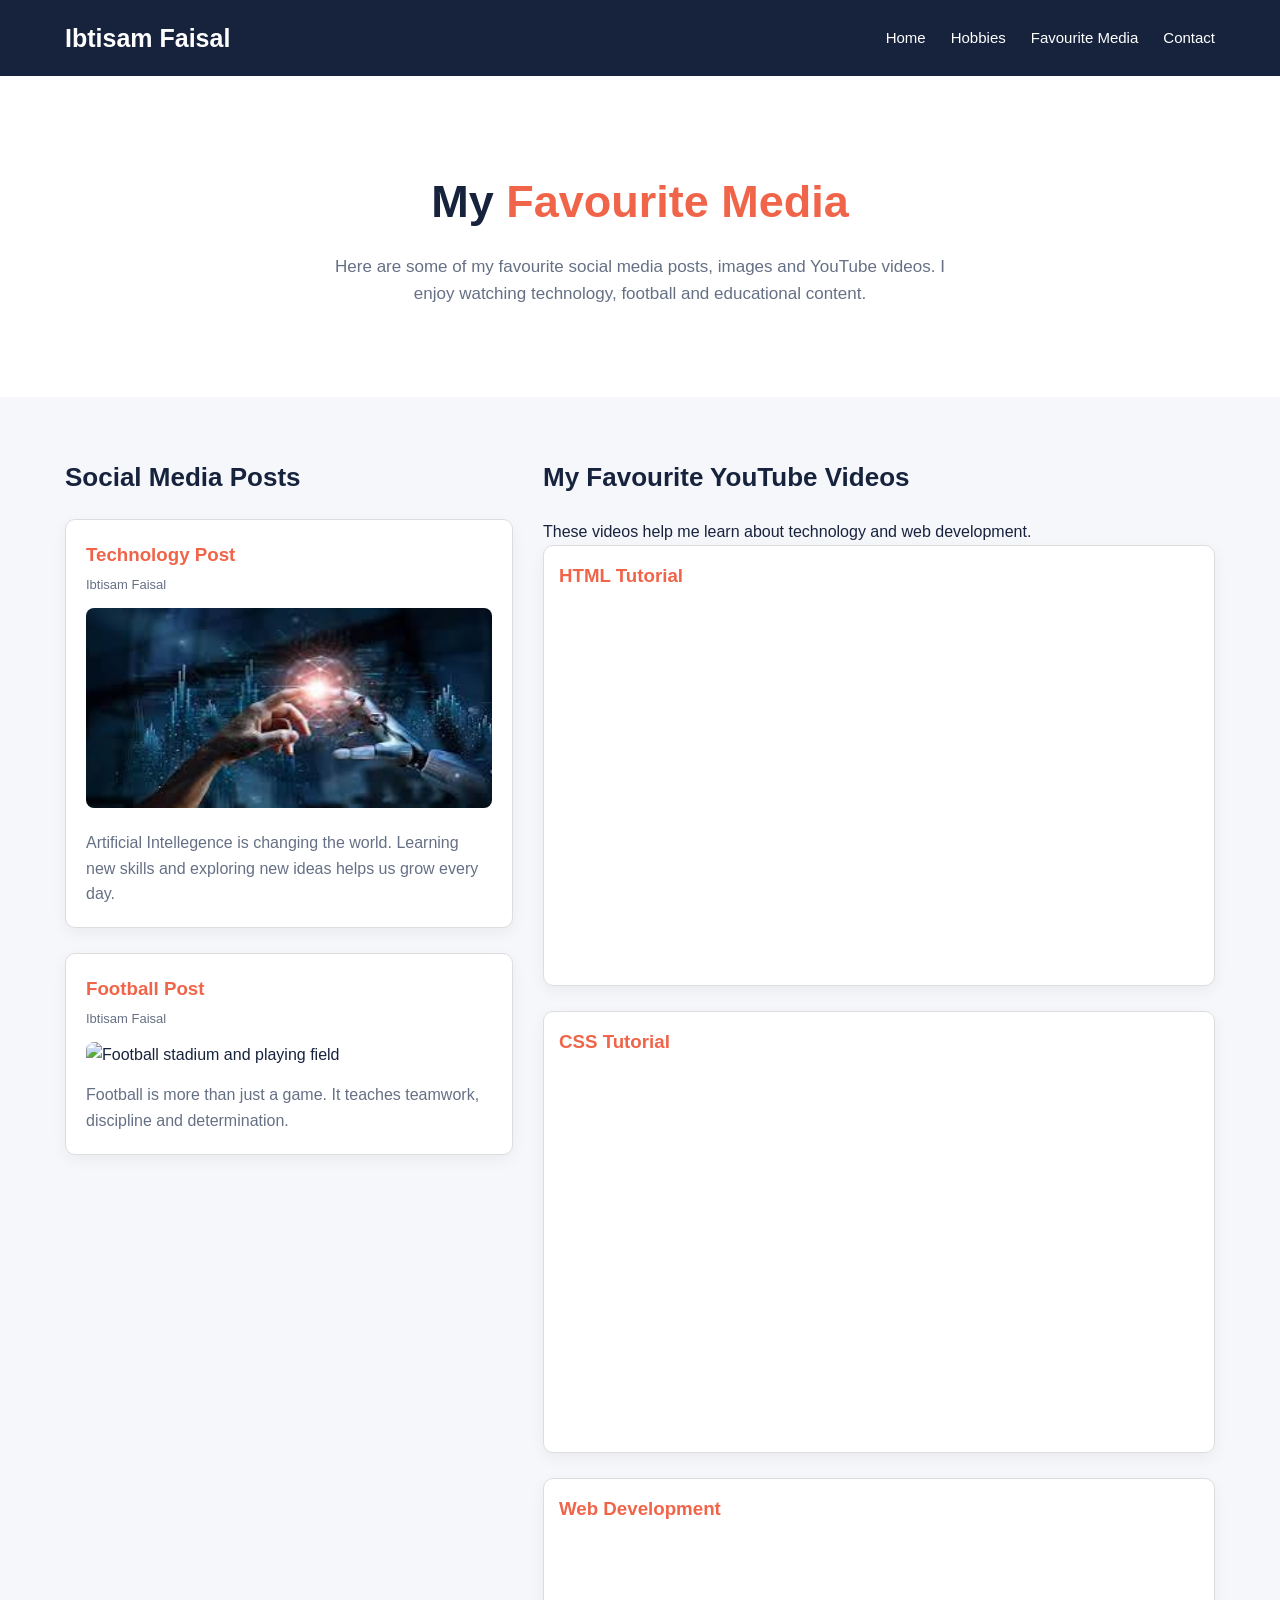
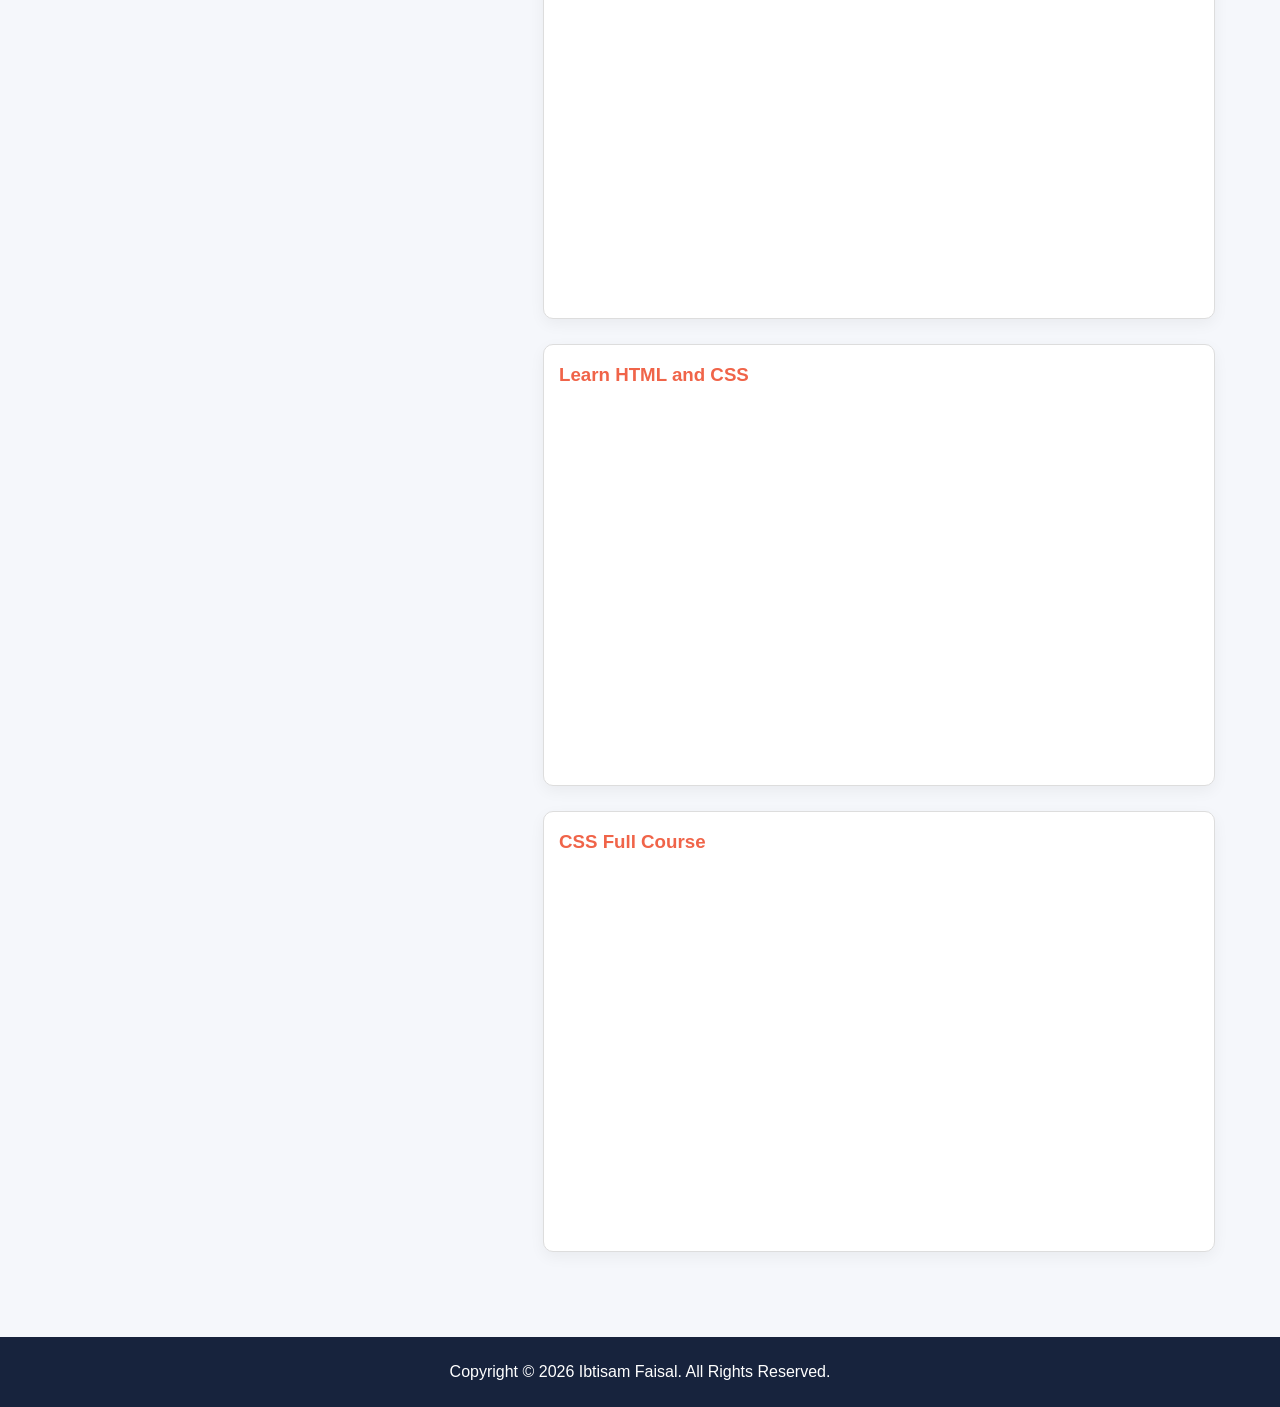
==== media.html @ 60cdde3d "Add portfolio website files" ====
<!DOCTYPE html>
<html lang="en">

<head>
    <meta charset="UTF-8">

    <meta name="viewport"
          content="width=device-width, initial-scale=1.0">

    <meta name="description"
          content="Favourite media of Ibtisam Faisal">

    <meta name="author"
          content="Ibtisam Faisal">

    <title>Ibtisam Faisal | Favourite Media</title>

    <link rel="stylesheet" href="css/style.css">

    <link rel="icon" type="image/png" href="images/favicon.png">

</head>

<body>

    <!-- Header -->
    <header class="header">

        <div class="container">

            <h2 class="logo">Ibtisam Faisal</h2>

            <nav>
                <ul class="nav-links">
                    <li><a href="index.html">Home</a></li>
                    <li><a href="hobbies.html">Hobbies</a></li>
                    <li><a href="media.html">Favourite Media</a></li>
                    <li><a href="contact.html">Contact</a></li>
                </ul>
            </nav>

        </div>

    </header>


    <main>

        <!-- Page Introduction -->
        <section class="hero">

            <div class="container">

                <h1>My <span>Favourite Media</span></h1>

                <p class="description">
                    Here are some of my favourite social media
                    posts, images and YouTube videos.
                    I enjoy watching technology, football
                    and educational content.
                </p>

            </div>

        </section>


        <!-- Two Column Layout -->
        <div class="media-section">

            <div class="container">

                <div class="media-layout">


                    <!-- LEFT COLUMN -->
                    <section class="social-column">

                        <h2>Social Media Posts</h2>

                        <!-- First Post (LOCAL image: add images/my-image.jpg) -->
                        <article class="post">

                            <h3>Technology Post</h3>

                            <p class="post-user">
                                Ibtisam Faisal
                            </p>

                            <img src="images/ai.jpg"
                                 alt="My favourite technology image">

                            <p>
                                Artificial Intellegence is changing the world.
                                Learning new skills and exploring
                                new ideas helps us grow every day.
                            </p>

                        </article>


                        <!-- Second Post (ONLINE image) -->
                        <article class="post">

                            <h3>Football Post</h3>

                            <p class="post-user">
                                Ibtisam Faisal
                            </p>

                            <img src="https://images.unsplash.com/photo-1522778119026-d647f0596c20?w=800"
                                 alt="Football stadium and playing field">

                            <p>
                                Football is more than just a game.
                                It teaches teamwork, discipline
                                and determination.
                            </p>

                        </article>


                    </section>


                    <!-- RIGHT COLUMN -->
                    <section class="video-column">

                        <h2>My Favourite YouTube Videos</h2>

                        <p>
                            These videos help me learn about
                            technology and web development.
                        </p>


                        <!-- Video 1 -->
                        <article class="video-card">

                            <h3>HTML Tutorial</h3>

                            <iframe
    src="https://www.youtube.com/embed/qz0aGYrrlhU"
    title="HTML Tutorial"
    allowfullscreen>
</iframe>

                        </article>


                        <!-- Video 2 -->
                        <article class="video-card">

                            <h3>CSS Tutorial</h3>

                            <iframe
    src="https://www.youtube.com/embed/AP3_V7KXHs4"
    title="CSS Tutorial"
    allowfullscreen>
</iframe>

                        </article>


                        <!-- Video 3 -->
                        <article class="video-card">

                            <h3>Web Development</h3>

                           <iframe
    src="https://www.youtube.com/embed/GxmfcnU3feo"
    title="Web Development Tutorial"
    allowfullscreen>
</iframe>

                        </article>


                        <!-- Video 4 -->
                        <article class="video-card">

                            <h3>Learn HTML and CSS</h3>

                           <iframe
    src="https://www.youtube.com/embed/HcOc7P5BMi4"
    title="HTML and CSS Course"
    allowfullscreen>
</iframe>

                        </article>


                        <!-- Video 5 -->
                        <article class="video-card">

                            <h3>CSS Full Course</h3>

                           <iframe
    src="https://www.youtube.com/embed/qz0aGYrrlhU?start=60"
    title="CSS Full Course"
    allowfullscreen>
</iframe>
                        </article>


                    </section>

                </div>

            </div>

        </div>

    </main>


    <!-- Footer -->
    <footer class="footer">

        <div class="container">

            <p>
                Copyright &copy; 2026 Ibtisam Faisal.
                All Rights Reserved.
            </p>

        </div>

    </footer>

</body>

</html>
---- css/style.css ----
/* =====================================
   GENERAL STYLING
===================================== */

* {
    margin: 0;
    padding: 0;
    box-sizing: border-box;
}

body {
    font-family: Arial, sans-serif;
    background-color: #f5f7fb;
    color: #17233d;
    line-height: 1.6;
}

.container {
    width: 90%;
    max-width: 1150px;
    margin: auto;
}


/* =====================================
   HEADER AND NAVIGATION
===================================== */

.header {
    background-color: #17233d;
    padding: 18px 0;
    position: sticky;
    top: 0;
    z-index: 1000;
}

.header .container {
    display: flex;
    justify-content: space-between;
    align-items: center;
}

.logo {
    color: white;
    font-size: 25px;
    font-weight: bold;
}

.nav-links {
    display: flex;
    list-style: none;
    gap: 25px;
}

.nav-links a {
    color: white;
    text-decoration: none;
    font-size: 15px;
    transition: 0.3s;
}

.nav-links a:hover {
    color: #f06449;
}


/* =====================================
   HERO SECTION
===================================== */

.hero {
    background-color: white;
    padding: 90px 0;
    text-align: center;
}

.hero h1 {
    font-size: 45px;
    margin-bottom: 15px;
}

.hero h1 span {
    color: #f06449;
}

.hero h2 {
    font-size: 25px;
    margin-bottom: 20px;
}

.hero .description {
    max-width: 650px;
    margin: auto;
    color: #667085;
    font-size: 17px;
}

.intro {
    color: #f06449;
    font-size: 14px;
    font-weight: bold;
    letter-spacing: 2px;
    margin-bottom: 15px;
}


/* =====================================
   BUTTON
===================================== */

.btn {
    display: inline-block;
    background-color: #f06449;
    color: white;
    padding: 12px 28px;
    margin-top: 25px;
    border: none;
    border-radius: 6px;
    text-decoration: none;
    font-weight: bold;
    cursor: pointer;
    transition: 0.3s;
}

.btn:hover {
    background-color: #d94e35;
    transform: translateY(-3px);
}


/* =====================================
   ABOUT SECTION
===================================== */

.about {
    padding: 65px 0;
    text-align: center;
}

.about h2 {
    font-size: 34px;
    margin-bottom: 15px;
}

.about-description {
    color: #667085;
    margin-bottom: 35px;
}

.about-content {
    display: grid;
    grid-template-columns: repeat(3, 1fr);
    gap: 25px;
}

.about-card {
    background-color: white;
    padding: 30px;
    border-radius: 10px;
    border: 1px solid #e5e9f0;
    box-shadow: 0 5px 20px rgba(0, 0, 0, 0.05);
    transition: 0.3s;
}

.about-card:hover {
    transform: translateY(-7px);
    box-shadow: 0 10px 25px rgba(0, 0, 0, 0.1);
}

.about-card h3 {
    color: #f06449;
    margin-bottom: 15px;
}

.about-card p {
    color: #667085;
}

.about-card ol,
.about-card ul {
    text-align: left;
    padding-left: 25px;
    line-height: 2;
}


/* =====================================
   FAVOURITE SPORT SECTION
===================================== */

.sport {
    background-color: #e9edf5;
    padding: 65px 0;
    text-align: center;
}

.sport h2 {
    font-size: 32px;
    margin-bottom: 25px;
}

.sport article {
    background-color: white;
    max-width: 750px;
    margin: auto;
    padding: 30px;
    border-radius: 10px;
}

.sport h3 {
    color: #f06449;
    font-size: 24px;
    margin-bottom: 10px;
}

.sport p {
    color: #667085;
}


/* Lists inside cards */
.sport article ul,
.sport article ol {
    text-align: left;
    padding-left: 25px;
    line-height: 2;
    color: #667085;
}


/* =====================================
   TABLE STYLING
===================================== */

table {
    width: 100%;
    border-collapse: collapse;
    margin-top: 25px;
    background-color: white;
}

th {
    background-color: #17233d;
    color: white;
    padding: 15px;
    text-align: left;
}

td {
    padding: 14px;
    border: 1px solid #dddddd;
    color: #17233d;
}

tbody tr:nth-child(even) {
    background-color: #f2f4f8;
}

tbody tr:hover {
    background-color: #ffe8e2;
    transition: 0.3s;
}


/* =====================================
   FAVOURITE MEDIA PAGE
===================================== */

.media-section {
    padding: 60px 0;
}

.media-layout {
    display: grid;
    grid-template-columns: 1fr 1.5fr;
    gap: 30px;
    align-items: start;
}

.social-column h2,
.video-column h2 {
    font-size: 26px;
    margin-bottom: 20px;
}

.post {
    background-color: white;
    padding: 20px;
    margin-bottom: 25px;
    border-radius: 10px;
    border: 1px solid #dddddd;
    box-shadow: 0 5px 15px rgba(0,0,0,0.05);
}

.post h3 {
    color: #f06449;
    margin-bottom: 5px;
}

.post-user {
    color: #777777;
    font-size: 13px;
    margin-bottom: 12px;
}

.post img {
    width: 100%;
    height: 200px;
    object-fit: cover;
    border-radius: 8px;
    margin-bottom: 15px;
}

.post p {
    color: #667085;
}

.video-card {
    background-color: white;
    padding: 15px;
    margin-bottom: 25px;
    border-radius: 10px;
    border: 1px solid #dddddd;
    box-shadow: 0 5px 15px rgba(0,0,0,0.05);
}

.video-card h3 {
    margin-bottom: 12px;
    color: #f06449;
}

.video-card iframe {
    width: 100%;
    aspect-ratio: 16 / 9;
    border: none;
    border-radius: 8px;
}


/* =====================================
   CONTACT PAGE
===================================== */

.contact-section {
    padding: 60px 0;
    text-align: center;
}

.contact-section h2,
.friends-section h2,
.contact-form-section h2,
.map-section h2 {
    font-size: 30px;
    margin-bottom: 25px;
    text-align: center;
}

.contact-details {
    display: grid;
    grid-template-columns: repeat(2, 1fr);
    gap: 20px;
}

.contact-card {
    background-color: white;
    padding: 25px;
    border-radius: 10px;
    border: 1px solid #dddddd;
    box-shadow: 0 5px 15px rgba(0,0,0,0.05);
}

.contact-card h3 {
    color: #f06449;
    margin-bottom: 10px;
}

.contact-card p {
    color: #667085;
}

.contact-card a {
    color: #17233d;
    text-decoration: none;
}

.friends-section {
    background-color: #e9edf5;
    padding: 60px 0;
}


/* =====================================
   CONTACT FORM
===================================== */

.contact-form-section {
    padding: 60px 0;
    text-align: center;
}

.contact-form-section form {
    max-width: 650px;
    margin: auto;
    padding: 30px;
    background-color: white;
    border-radius: 10px;
    border: 1px solid #dddddd;
    text-align: left;
    box-shadow: 0 5px 15px rgba(0,0,0,0.05);
}

.form-group {
    margin-bottom: 20px;
}

.form-group label {
    display: block;
    margin-bottom: 8px;
    font-weight: bold;
}

.form-group input,
.form-group textarea {
    width: 100%;
    padding: 13px;
    border: 1px solid #cccccc;
    border-radius: 6px;
    font-family: Arial, sans-serif;
    font-size: 15px;
}

.form-group input:focus,
.form-group textarea:focus {
    outline: none;
    border-color: #f06449;
}

.form-group textarea {
    resize: vertical;
}


/* =====================================
   GOOGLE MAP
===================================== */

.map-section {
    padding: 60px 0;
    text-align: center;
    background-color: #e9edf5;
}

.map-section p {
    margin-bottom: 20px;
}

.map-section iframe {
    width: 100%;
    height: 350px;
    border: none;
    border-radius: 10px;
}


/* =====================================
   FOOTER
===================================== */

.footer {
    background-color: #17233d;
    color: white;
    text-align: center;
    padding: 22px 0;
}


/* =====================================
   SMALL TEXT
===================================== */

.small-note {
    color: #667085;
    font-size: 13px;
    margin-top: 12px;
}


/* =====================================
   RESPONSIVE DESIGN
===================================== */

@media screen and (max-width: 768px) {

    .header .container {
        flex-direction: column;
        gap: 15px;
    }

    .nav-links {
        justify-content: center;
        flex-wrap: wrap;
        gap: 15px;
    }

    .hero {
        padding: 65px 0;
    }

    .hero h1 {
        font-size: 36px;
    }

    .about-content {
        grid-template-columns: 1fr;
    }

    .media-layout {
        grid-template-columns: 1fr;
    }

    .contact-details {
        grid-template-columns: 1fr;
    }

    .contact-form-section form {
        padding: 20px;
    }

}


/* =====================================
   MOBILE RESPONSIVENESS - 375 PX
===================================== */

@media screen and (max-width: 375px) {

    .container {
        width: 94%;
    }

    .logo {
        font-size: 22px;
    }

    .nav-links {
        gap: 10px;
    }

    .nav-links a {
        font-size: 12px;
    }

    .hero {
        padding: 50px 0;
    }

    .hero h1 {
        font-size: 29px;
    }

    .hero h2 {
        font-size: 20px;
    }

    .hero .description {
        font-size: 14px;
    }

    .about h2,
    .sport h2 {
        font-size: 27px;
    }

    .about-card,
    .sport article {
        padding: 20px;
    }

    .social-column h2,
    .video-column h2 {
        font-size: 22px;
    }

    .post,
    .video-card {
        padding: 12px;
    }

    .contact-section h2,
    .friends-section h2,
    .contact-form-section h2,
    .map-section h2 {
        font-size: 24px;
    }

    .contact-card {
        padding: 18px;
    }

    .contact-form-section form {
        padding: 15px;
    }

    /* Prevent tables from causing page overflow */

    table {
        display: block;
        width: 100%;
        overflow-x: auto;
        white-space: nowrap;
    }

    th,
    td {
        padding: 10px;
        font-size: 13px;
    }

    .map-section iframe {
        height: 280px;
    }

}
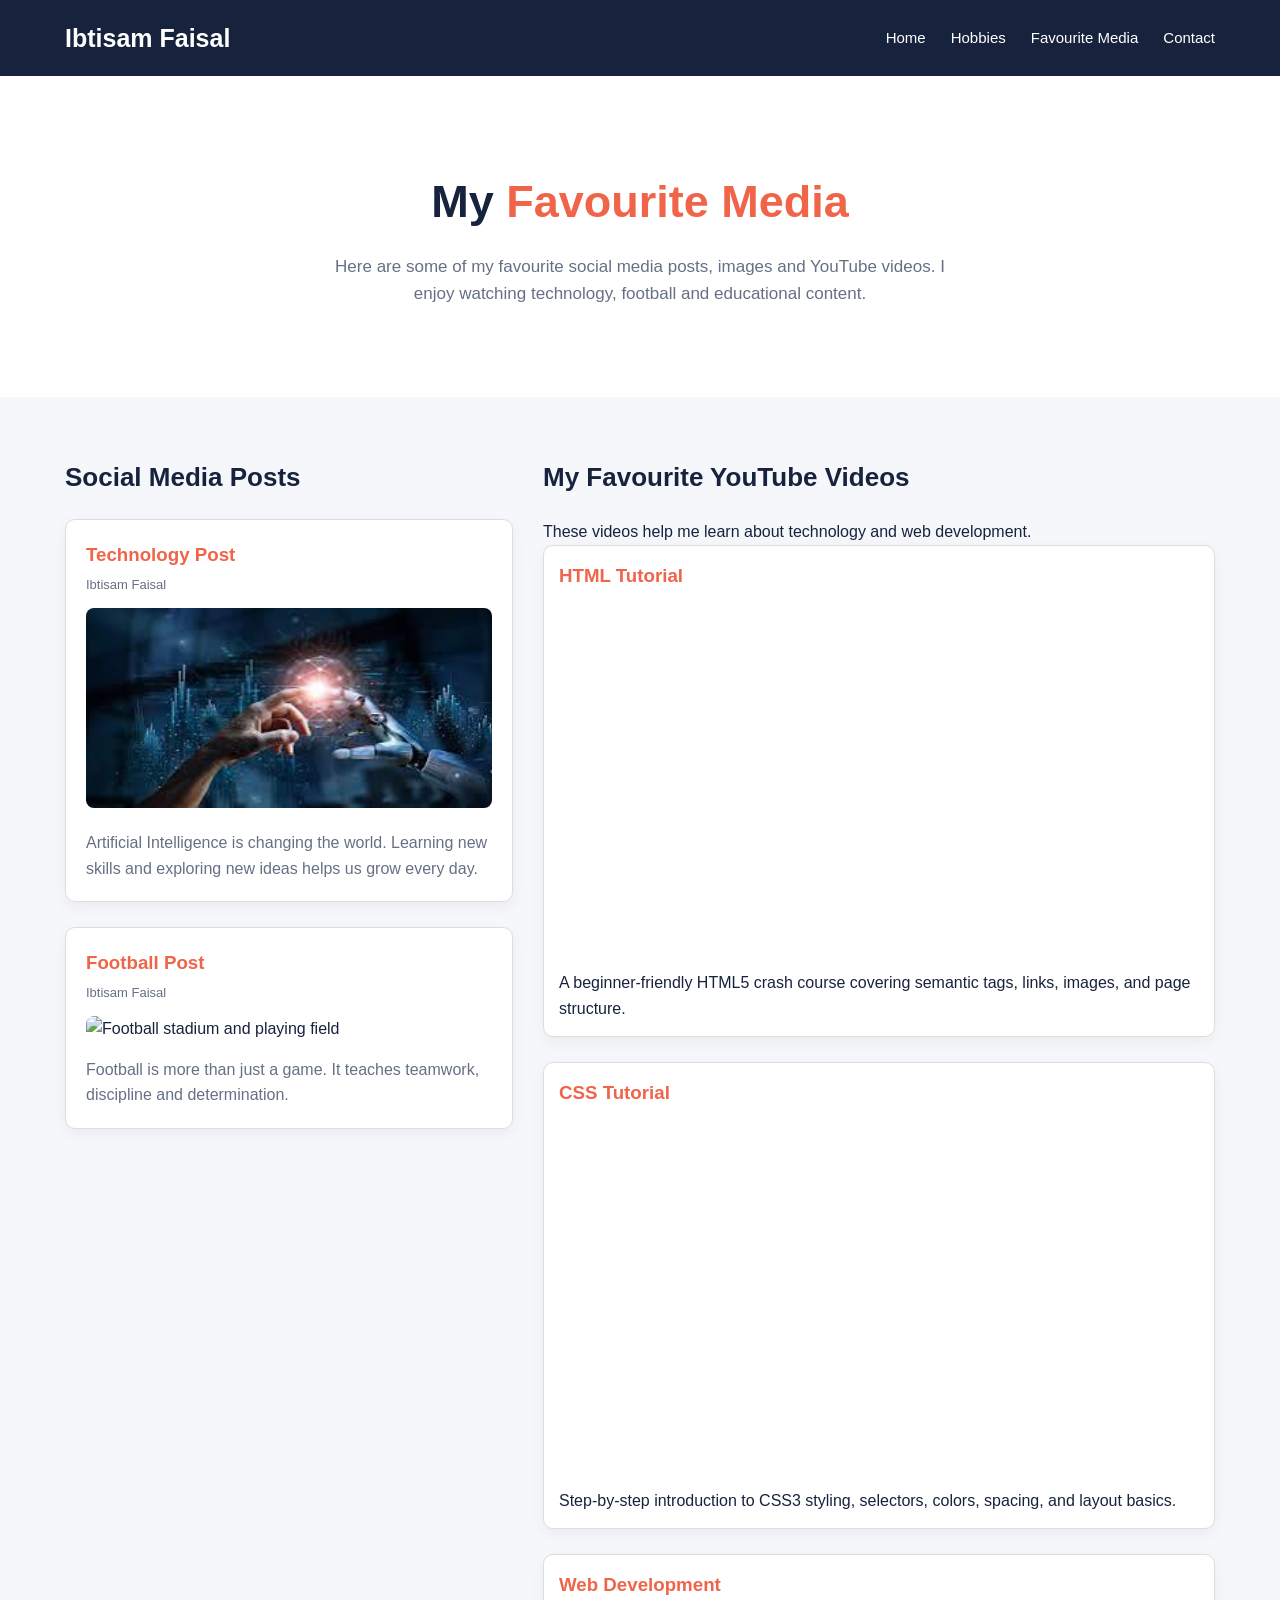
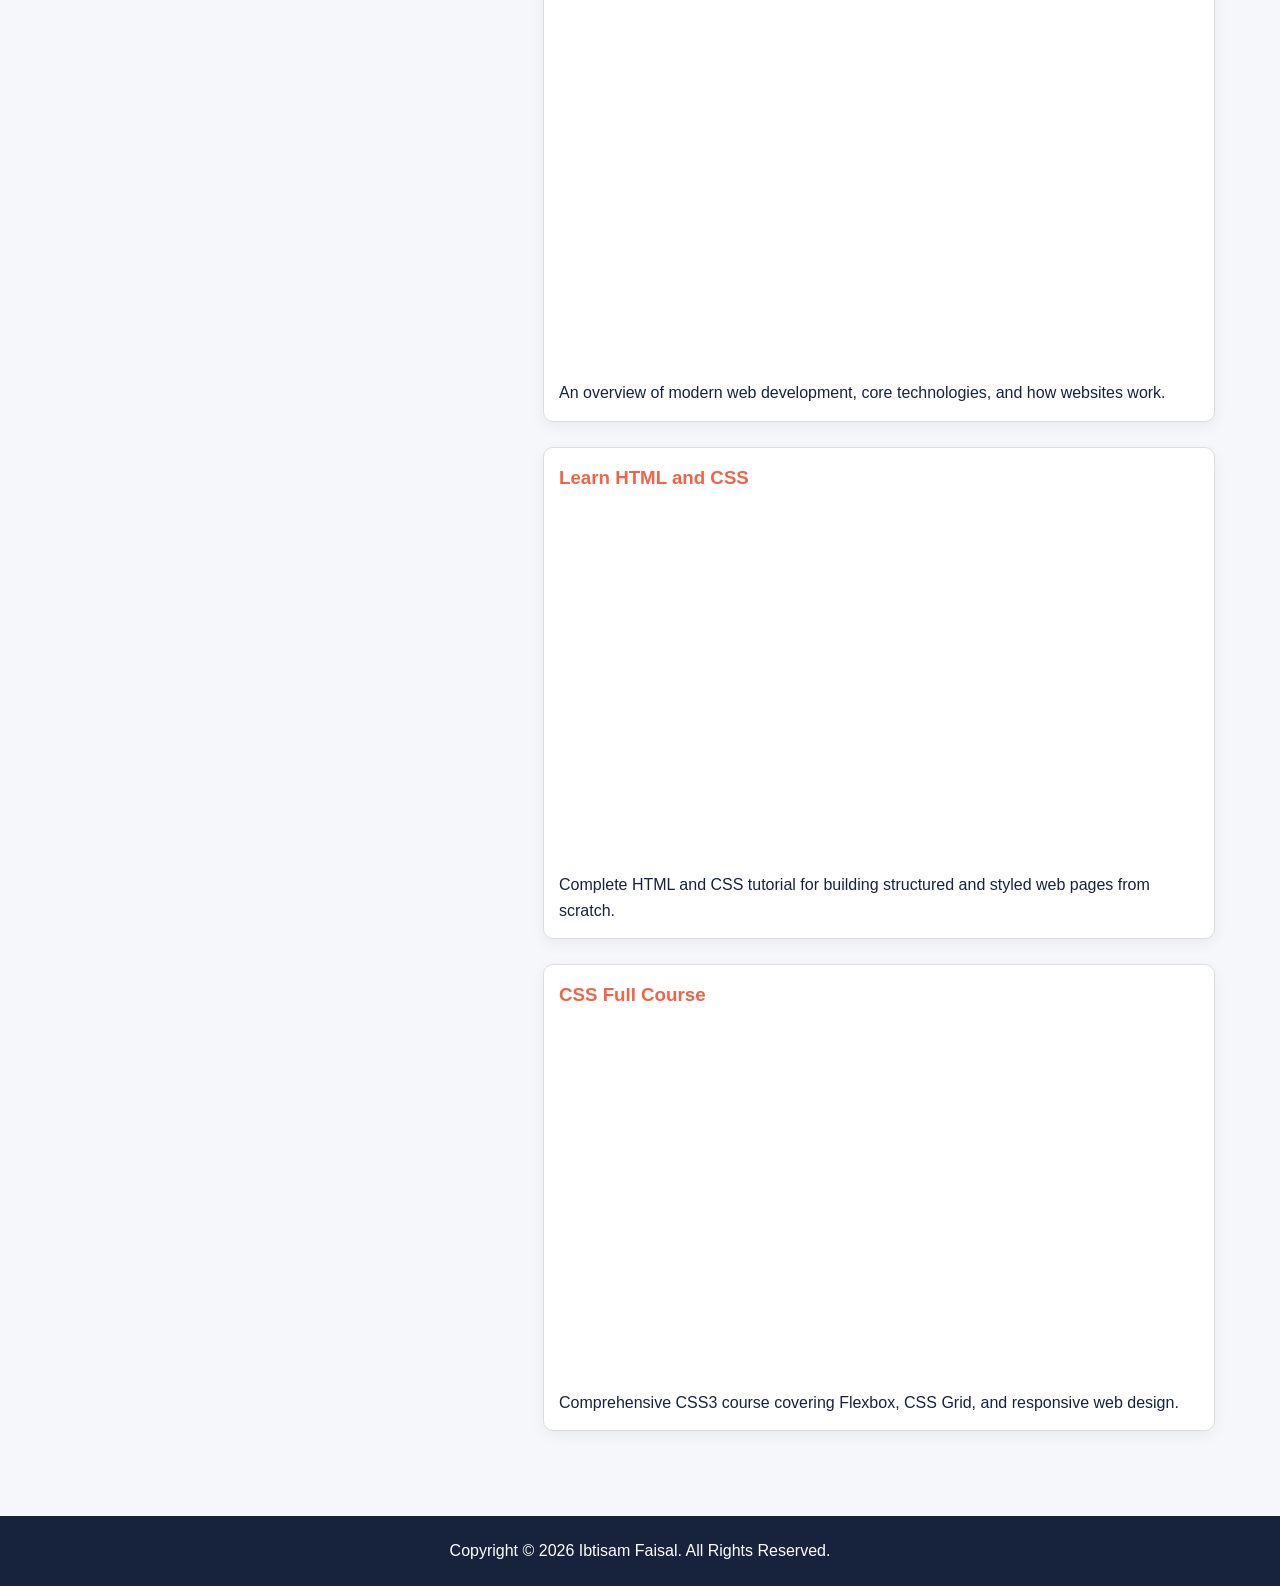
==== commit e6885b60: "feat: add main stylesheet and update media page layout" ====
--- a/media.html
+++ b/media.html
@@ -91,7 +91,7 @@
                                  alt="My favourite technology image">
 
                             <p>
-                                Artificial Intellegence is changing the world.
+                                Artificial Intelligence is changing the world.
                                 Learning new skills and exploring
                                 new ideas helps us grow every day.
                             </p>
@@ -140,10 +140,15 @@
                             <h3>HTML Tutorial</h3>
 
                             <iframe
-    src="https://www.youtube.com/embed/qz0aGYrrlhU"
-    title="HTML Tutorial"
-    allowfullscreen>
-</iframe>
+                                src="https://www.youtube.com/embed/qz0aGYrrlhU"
+                                title="HTML Tutorial"
+                                allowfullscreen>
+                            </iframe>
+
+                            <p>
+                                A beginner-friendly HTML5 crash course covering
+                                semantic tags, links, images, and page structure.
+                            </p>
 
                         </article>
 
@@ -154,10 +159,15 @@
                             <h3>CSS Tutorial</h3>
 
                             <iframe
-    src="https://www.youtube.com/embed/AP3_V7KXHs4"
-    title="CSS Tutorial"
-    allowfullscreen>
-</iframe>
+                                src="https://www.youtube.com/embed/AP3_V7KXHs4"
+                                title="CSS Tutorial"
+                                allowfullscreen>
+                            </iframe>
+
+                            <p>
+                                Step-by-step introduction to CSS3 styling,
+                                selectors, colors, spacing, and layout basics.
+                            </p>
 
                         </article>
 
@@ -167,11 +177,16 @@
 
                             <h3>Web Development</h3>
 
-                           <iframe
-    src="https://www.youtube.com/embed/GxmfcnU3feo"
-    title="Web Development Tutorial"
-    allowfullscreen>
-</iframe>
+                            <iframe
+                                src="https://www.youtube.com/embed/GxmfcnU3feo"
+                                title="Web Development Tutorial"
+                                allowfullscreen>
+                            </iframe>
+
+                            <p>
+                                An overview of modern web development, core
+                                technologies, and how websites work.
+                            </p>
 
                         </article>
 
@@ -181,11 +196,16 @@
 
                             <h3>Learn HTML and CSS</h3>
 
-                           <iframe
-    src="https://www.youtube.com/embed/HcOc7P5BMi4"
-    title="HTML and CSS Course"
-    allowfullscreen>
-</iframe>
+                            <iframe
+                                src="https://www.youtube.com/embed/HcOc7P5BMi4"
+                                title="HTML and CSS Course"
+                                allowfullscreen>
+                            </iframe>
+
+                            <p>
+                                Complete HTML and CSS tutorial for building
+                                structured and styled web pages from scratch.
+                            </p>
 
                         </article>
 
@@ -195,11 +215,17 @@
 
                             <h3>CSS Full Course</h3>
 
-                           <iframe
-    src="https://www.youtube.com/embed/qz0aGYrrlhU?start=60"
-    title="CSS Full Course"
-    allowfullscreen>
-</iframe>
+                            <iframe
+                                src="https://www.youtube.com/embed/OXGznpKZ_sA"
+                                title="CSS Full Course"
+                                allowfullscreen>
+                            </iframe>
+
+                            <p>
+                                Comprehensive CSS3 course covering Flexbox,
+                                CSS Grid, and responsive web design.
+                            </p>
+
                         </article>
 
 
